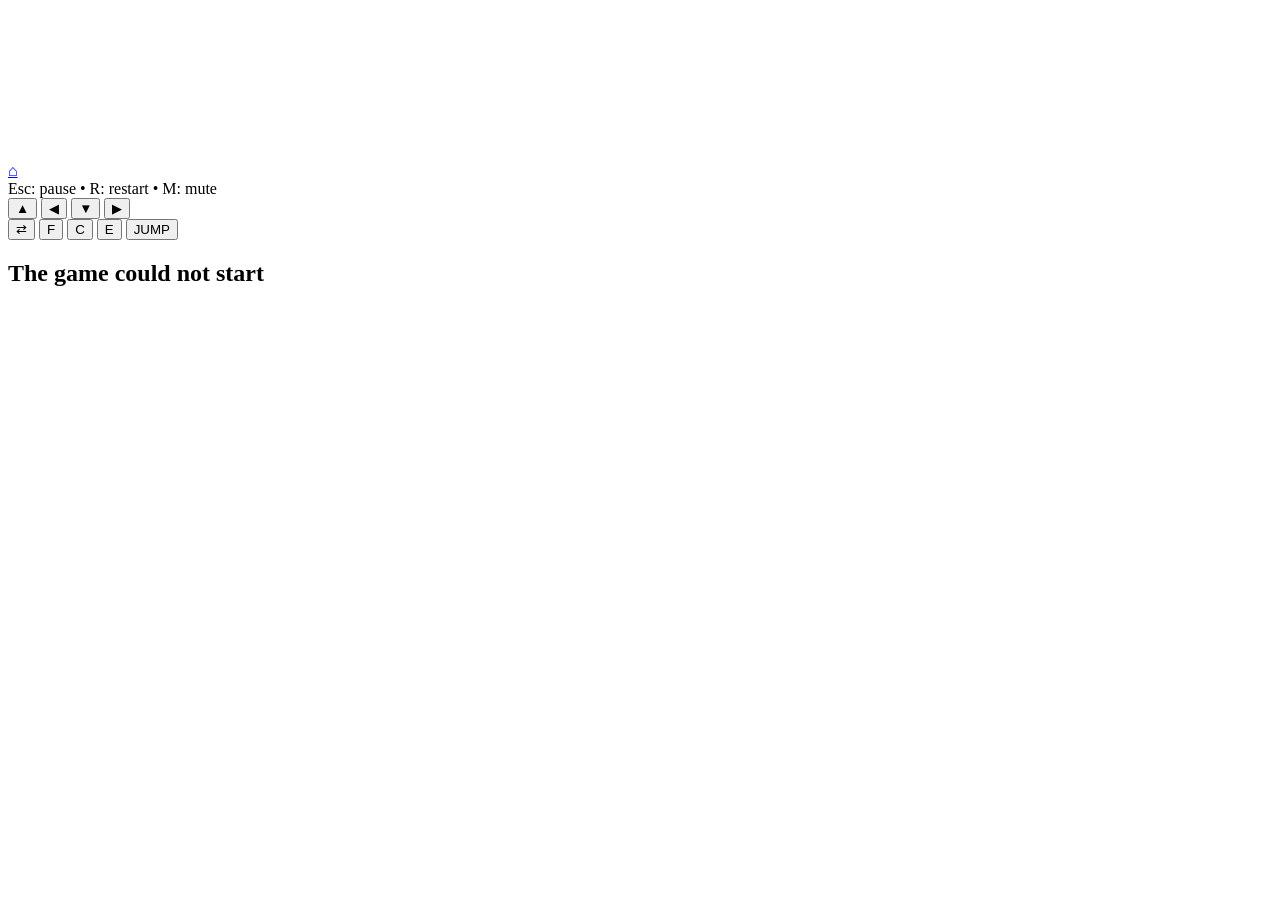
==== play.html @ 7c029e7f "Polish models and game feel Detailed Hare and Wolf, jump/landing dust, pickup sparkles, distance-fad" ====
<!doctype html>
<html lang="en">
<head>
  <meta charset="utf-8">
  <meta name="viewport" content="width=device-width, initial-scale=1, maximum-scale=1, user-scalable=no">
  <title>Play – Nu, Pogodi! 2: World Tour &amp; Time Chaos</title>
  <meta name="description" content="Play Nu, Pogodi! 2: World Tour &amp; Time Chaos – a free fan-made 3D slapstick chase game in your browser.">
  <link rel="icon" href="favicon.svg" type="image/svg+xml">
  <link rel="stylesheet" href="css/game.css">
  <script type="importmap">
    { "imports": { "three": "./vendor/three.module.js" } }
  </script>
</head>
<body>
  <canvas id="c"></canvas>

  <div id="hud" class="hidden">
    <div id="hud-top">
      <a class="home" href="index.html" title="Back to website">⌂</a>
      <div id="hud-title"></div>
      <div id="hud-info"></div>
    </div>
    <div id="bars">
      <div id="bar-a" class="bar hidden"><span></span><div><i></i></div></div>
      <div id="bar-b" class="bar hidden"><span></span><div><i></i></div></div>
    </div>
    <div id="hint"></div>
    <div id="objectives" class="hidden"></div>
    <div id="caption" class="hidden"></div>
    <div id="toast"></div>
    <div id="keys-help">Esc: pause • R: restart • M: mute</div>
  </div>

  <div id="touch">
    <div class="pad left">
      <button data-key="KeyW">▲</button>
      <button data-key="KeyA">◀</button>
      <button data-key="KeyS">▼</button>
      <button data-key="KeyD">▶</button>
    </div>
    <div class="pad right">
      <button data-key="Tab">⇄</button>
      <button data-key="KeyF">F</button>
      <button data-key="KeyC">C</button>
      <button data-key="KeyE">E</button>
      <button data-key="Space" class="big">JUMP</button>
    </div>
  </div>

  <div id="card-wrap" class="hidden"><div id="card"></div></div>
  <div id="fatal" class="hidden"><div><h2>The game could not start</h2><p id="fatal-msg"></p></div></div>
  <script>
    (function () {
      var box = document.getElementById('fatal'), msg = document.getElementById('fatal-msg');
      function show(t) { msg.innerHTML = t; box.classList.remove('hidden'); }
      if (location.protocol === 'file:') {
        show('Browsers block game scripts when a page is opened straight from a folder.<br><br><b>Fix:</b> double-click <code>PLAY.bat</code> in the game folder (it starts a tiny local server and opens the game), or play online on the website.');
        return;
      }
      addEventListener('error', function (e) { show('Something went wrong: ' + (e.message || 'script error') + '<br>Try a modern browser (Chrome, Edge, Firefox) with WebGL enabled.'); });
      setTimeout(function () { if (!window.__game) show('The game is taking too long to load. Check your connection and reload the page.'); }, 8000);
    })();
  </script>
  <noscript><p style="color:#fff;padding:2rem">This game needs JavaScript and WebGL.</p></noscript>

  <script type="module" src="js/main.js"></script>
</body>
</html>
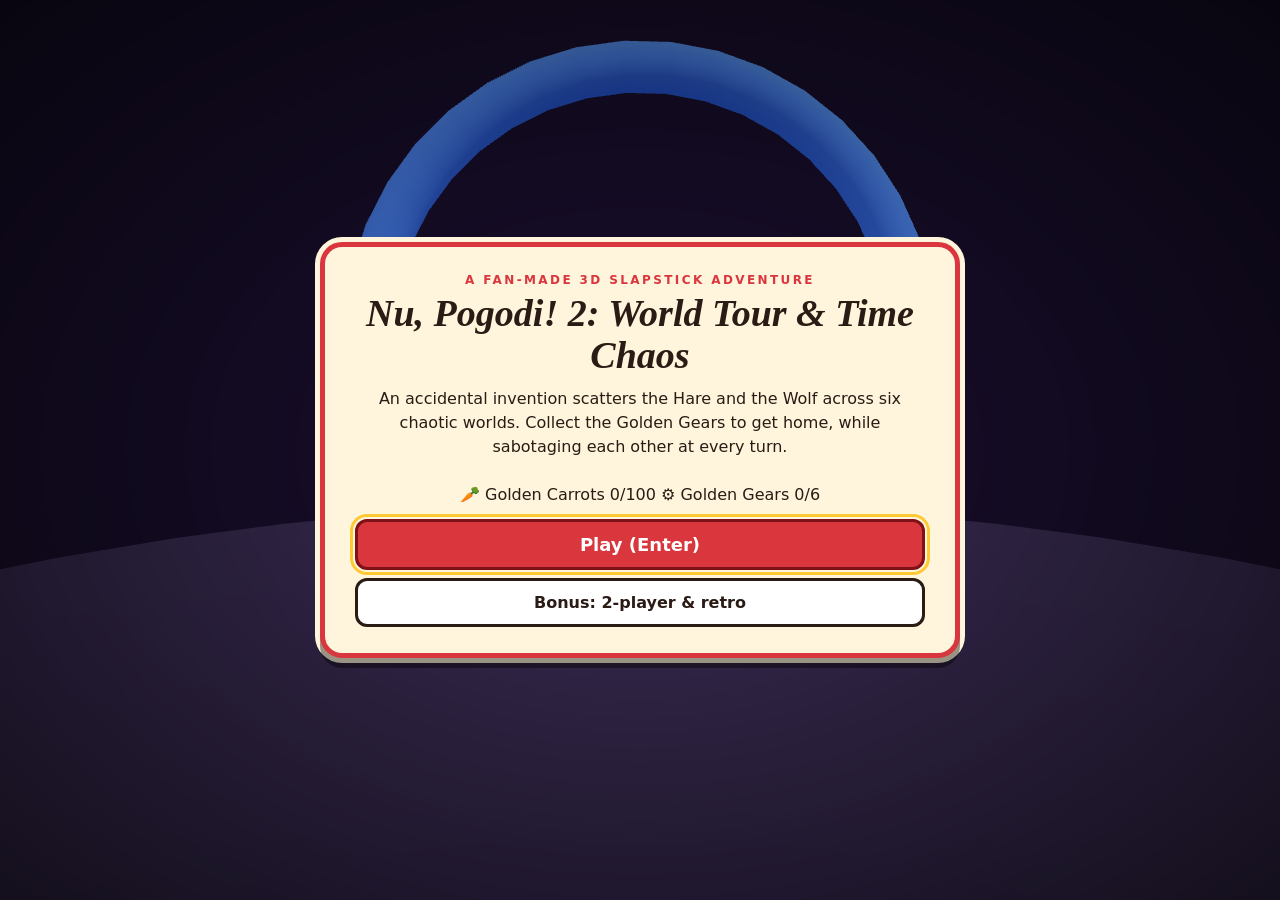
==== commit 7a22c2bb: "Nu, Pogodi! 2: World Tour & Time Chaos Dual-protagonist hub engine, six worlds, bosses, four cutscen" ====
--- a/play.html
+++ b/play.html
@@ -39,9 +39,6 @@
       <button data-key="KeyD">▶</button>
     </div>
     <div class="pad right">
-      <button data-key="Tab">⇄</button>
-      <button data-key="KeyF">F</button>
-      <button data-key="KeyC">C</button>
       <button data-key="KeyE">E</button>
       <button data-key="Space" class="big">JUMP</button>
     </div>
--- a/css/game.css
+++ b/css/game.css
@@ -0,0 +1,68 @@
+:root { --red:#d9363e; --cream:#fff4dc; --ink:#2a1b14; --gold:#ffc933; }
+* { box-sizing: border-box; }
+html, body { margin: 0; height: 100%; overflow: hidden; background: #1a1018; font-family: "Trebuchet MS", "Segoe UI", system-ui, sans-serif; color: var(--cream); user-select: none; -webkit-user-select: none; touch-action: none; }
+#c { position: fixed; inset: 0; width: 100%; height: 100%; display: block; }
+.hidden { display: none !important; }
+
+#hud { position: fixed; inset: 0; pointer-events: none; }
+#hud-top { display: flex; gap: 14px; align-items: center; padding: 10px 14px; background: linear-gradient(#000a, transparent); }
+#hud-top .home { pointer-events: auto; color: var(--cream); text-decoration: none; font-size: 22px; line-height: 1; padding: 4px 9px; border: 2px solid #fff5; border-radius: 8px; }
+#hud-title { font-weight: 800; letter-spacing: .02em; text-shadow: 0 2px 0 #0008; }
+#hud-info { margin-left: auto; font-size: 17px; text-shadow: 0 2px 0 #0008; }
+#hud-info b { color: var(--gold); }
+
+#bars { position: absolute; top: 56px; left: 50%; transform: translateX(-50%); width: min(520px, 80vw); display: grid; gap: 8px; }
+.bar span { display: block; font-size: 12px; text-transform: uppercase; letter-spacing: .12em; opacity: .9; margin-bottom: 2px; text-shadow: 0 1px 0 #000a; }
+.bar div { height: 12px; border-radius: 8px; background: #0007; border: 2px solid #fff6; overflow: hidden; }
+.bar i { display: block; height: 100%; width: 0; background: linear-gradient(90deg, #7be08c, #2fbf5b); transition: width .1s; }
+.bar.danger i { background: linear-gradient(90deg, #ff9a5a, #e8362b); }
+
+#hint { position: absolute; bottom: 24%; left: 50%; transform: translateX(-50%); padding: 8px 18px; border-radius: 999px; background: #000b; font-weight: 700; opacity: 0; transition: opacity .15s; }
+#hint.on { opacity: 1; }
+#toast { position: absolute; bottom: 12%; left: 50%; transform: translate(-50%, 12px); max-width: min(720px, 90vw); text-align: center; padding: 10px 20px; border-radius: 14px; background: #1a0f14e6; border: 2px solid var(--gold); font-weight: 700; opacity: 0; transition: opacity .2s, transform .2s; }
+#toast.on { opacity: 1; transform: translate(-50%, 0); }
+#keys-help { position: absolute; right: 14px; bottom: 8px; font-size: 12px; opacity: .6; }
+
+#card-wrap { position: fixed; inset: 0; display: grid; place-items: center; background: radial-gradient(#0000, #000a); padding: 16px; overflow: auto; }
+#card { width: min(640px, 100%); max-height: 100%; overflow: auto; background: var(--cream); color: var(--ink); border-radius: 22px; border: 5px solid var(--red); box-shadow: 0 10px 0 #0006, 0 0 0 5px var(--cream); padding: 26px 30px; text-align: center; }
+#card .kicker { text-transform: uppercase; letter-spacing: .2em; font-size: 12px; font-weight: 800; color: var(--red); }
+#card h2 { margin: 6px 0 10px; font-size: clamp(24px, 4.6vw, 38px); line-height: 1.1; font-family: Georgia, "Times New Roman", serif; font-style: italic; }
+#card .body { margin: 0 0 12px; line-height: 1.5; font-size: 16px; white-space: pre-line; }
+#card .controls { margin: 0 0 16px; font-size: 13px; background: #2a1b1410; padding: 8px 12px; border-radius: 10px; }
+#card .btns { display: grid; gap: 8px; }
+#card button { font: inherit; font-weight: 800; padding: 12px 16px; border-radius: 12px; border: 3px solid var(--ink); background: #fff; color: var(--ink); cursor: pointer; }
+#card button:hover { background: #ffe9b5; }
+#card button.primary { background: var(--red); color: #fff; border-color: #7e1218; font-size: 18px; }
+#card button.primary:hover { background: #ee464e; }
+#card button:focus-visible { outline: 3px solid var(--gold); outline-offset: 2px; }
+
+#touch { display: none; }
+@media (pointer: coarse) {
+  #touch { display: block; position: fixed; inset: auto 0 0 0; height: 0; pointer-events: none; }
+  .pad { position: fixed; bottom: 14px; display: grid; gap: 8px; pointer-events: auto; }
+  .pad.left { left: 14px; grid-template: 1fr 1fr / repeat(3, 56px); grid-template-areas: ". w ." "a s d"; }
+  .pad.left button:nth-child(1) { grid-area: w; } .pad.left button:nth-child(2) { grid-area: a; }
+  .pad.left button:nth-child(3) { grid-area: s; } .pad.left button:nth-child(4) { grid-area: d; }
+  .pad.right { right: 14px; grid-auto-flow: column; align-items: end; }
+  .pad button { width: 56px; height: 56px; border-radius: 14px; border: 2px solid #fff8; background: #0006; color: #fff; font-weight: 800; font-size: 18px; }
+  .pad button.big { width: 96px; height: 80px; }
+  .pad button.on { background: var(--red); }
+  #keys-help { display: none; }
+}
+
+#fatal { position: fixed; inset: 0; z-index: 20; display: grid; place-items: center; background: #1a1018; padding: 20px; text-align: center; }
+#fatal > div { max-width: 560px; background: var(--cream); color: var(--ink); border: 5px solid var(--red); border-radius: 20px; padding: 24px 28px; line-height: 1.5; }
+#fatal h2 { margin: 0 0 10px; font-family: Georgia, serif; font-style: italic; }
+#fatal code { background: #2a1b1418; padding: 1px 6px; border-radius: 4px; }
+
+#objectives { position: absolute; left: 14px; top: 64px; max-width: 300px; padding: 10px 14px; border-radius: 12px; background: #0009; border: 2px solid #fff3; font-size: 14px; line-height: 1.5; }
+#objectives b { display: block; color: var(--gold); text-transform: uppercase; letter-spacing: .12em; font-size: 11px; margin-bottom: 2px; }
+#objectives .done { color: #8fe8a4; text-decoration: line-through; opacity: .8; }
+#hud-info small { opacity: .7; }
+#caption { position: absolute; left: 50%; bottom: 9%; transform: translateX(-50%); width: min(820px, 92vw); text-align: center; font-size: clamp(16px, 2.4vw, 24px); font-weight: 700; padding: 12px 20px; background: #000b; border-radius: 12px; text-shadow: 0 2px 0 #000; }
+#caption.title { font-family: Georgia, serif; font-style: italic; font-size: clamp(30px, 6vw, 64px); background: none; color: var(--gold); text-shadow: 0 5px 0 var(--dark, #7e1218), 0 10px 24px #000; bottom: 40%; }
+body.cine #hud-top, body.cine #bars, body.cine #keys-help, body.cine #objectives { display: none; }
+body.cine #hud::before, body.cine #hud::after { content: ""; position: fixed; left: 0; right: 0; height: 11vh; background: #000; z-index: 1; }
+body.cine #hud::before { top: 0; } body.cine #hud::after { bottom: 0; }
+body.cine #caption { z-index: 2; bottom: 12.5%; }
+#retro { position: fixed; inset: 0; margin: auto; image-rendering: pixelated; border: 6px solid #3a3a3a; background: #b9c9a0; max-width: 96vw; max-height: 90vh; }
